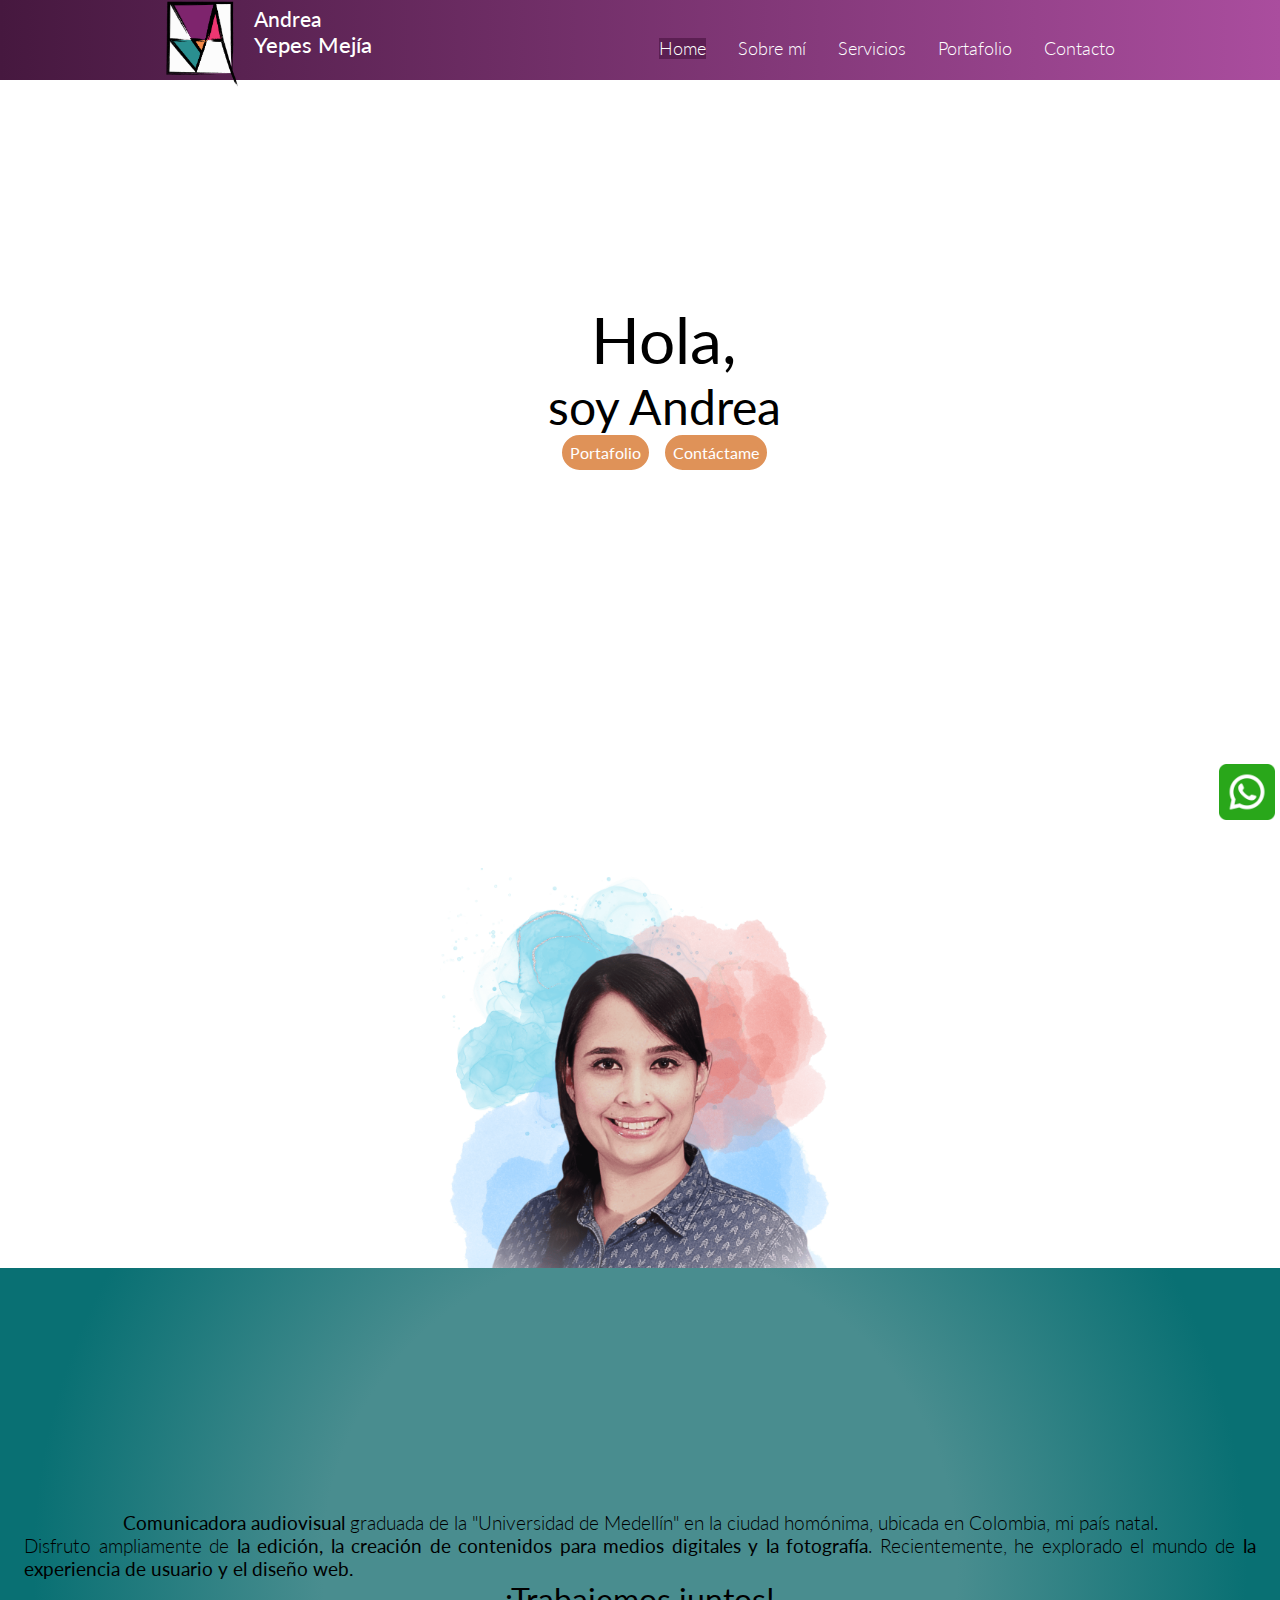
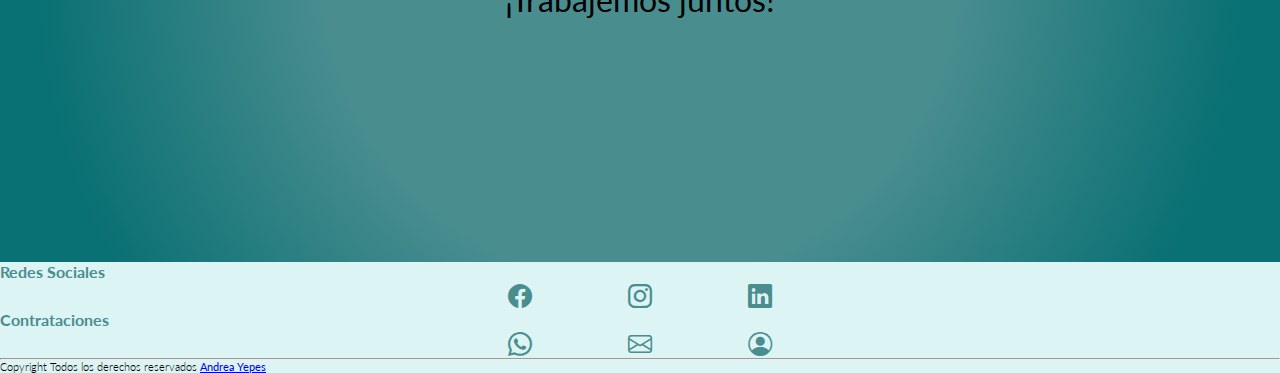
==== index.html @ 9f8c2d32 "12commit Actualización imagenes tarjetas portafolio" ====
<!DOCTYPE html>
<!-- Sitio en español-->
<html lang="es">

<head>
  <meta charset="UTF-8" />
  <meta name="viewport" content="width=device-width, initial-scale=1.0" />

  <title>Inicio</title>
  <!-- Link CSS-->
  <link rel="stylesheet" href="./scss/estilos.css" />
  <!-- Icono pagina-->
  <link rel="shortcut icon" href="./img/logo.png" />
  <!-- Links Boostrap-->
  <link rel="stylesheet" href="https://cdn.jsdelivr.net/npm/bootstrap-icons@1.11.2/font/bootstrap-icons.min.css" />

  <link href="https://cdn.jsdelivr.net/npm/bootstrap@5.3.2/dist/css/bootstrap.min.css" rel="stylesheet"
    integrity="sha384-T3c6CoIi6uLrA9TneNEoa7RxnatzjcDSCmG1MXxSR1GAsXEV/Dwwykc2MPK8M2HN" crossorigin="anonymous" />
</head>

<body>
  <header>
    <nav class="menu">
      <div class="logo-nombre">
        <!-- Logo-->
        <img class="logo-personal" src="./img/logo.png" alt="logo personal" />
        <!-- Nombre-->
        <div class="h1-nombre-header">
          <h1 class="h1-header1">Andrea</h1>
          <h1 class="h1-header2">Yepes Mejía</h1>
        </div>
      </div>

      <!-- Menu-->
      <ul class="menu-items">
        <li class="li-menu active">
          <a class="a-menu" href="index.html">Home</a>
        </li>

        <li class="li-menu">
          <a class="a-menu" href="./pages/sobremi.html">Sobre mí</a>
        </li>

        <li class="li-menu">
          <a class="a-menu" href="./pages/servicios.html">Servicios</a>
        </li>

        <li class="li-menu">
          <a class="a-menu" href="./pages/portafolio.html">Portafolio</a>
        </li>

        <li class="li-menu">
          <a class="a-menu" href="./pages/contacto.html">Contacto</a>
        </li>
      </ul>

      <input type="checkbox" id="menu-hamburguesa">
      <label for="menu-hamburguesa" id= "menu-icon"><i class="bi bi-list"></i>
      </label>

    </nav>
  </header>

  <!-- Main-->
  <main class="main-index">

    <div class="container-fluid">

      <div class="row text-center text-md-center text-lg-center">

        <div class="col columna1 col-sm-12 col-md-4 col-lg-4 col-xl-3">

          <div>
            <h2 class="h2-index1">Hola, </h2>
            <h2 class="h2-index2">soy Andrea</h2>
          </div>
          <div class="botones-index">
            <ul class="ul-botones-index">
              <li class="li-botones-index"><a class="a-boton-index" href="./pages/portafolio.html"
                  target="_blank">Portafolio</a></li>
              <li class="li-botones-index"><a class="a-boton-index" href="./pages/contacto.html"
                  target="_blank">Contáctame</a></li>
            </ul>
          </div>

        </div>

        <div class="col columna2 col-sm-12 col-md-8 col-lg-8 col-xl-5">

          <img class="foto-index" src="./img/andrea_yepes_mejia.png" alt="Foto de mujer" />

        </div>

        <div class="col columna3 col-sm-12 col-md-12 col-lg-12 col-xl-4">

          <p class="p-home p-home1">
            <b>Comunicadora audiovisual</b> graduada de la "Universidad de Medellín" en la ciudad homónima, ubicada en Colombia, mi país natal.
          </p>

          <p class="p-home p-home2">Disfruto ampliamente de <b>la edición, la creación de contenidos para medios digitales y
              la fotografía</b>. Recientemente, he explorado el mundo de  <b>la experiencia de usuario y el diseño web.</b></p>

          <h3 class="h3-index"> ¡Trabajemos juntos!</h3>

        </div>

      </div>

    <!-- Boton whatsapp-->
    </div>
        <a href="https://wa.me/+0573244999186" target="_blank"><img class="icono-whatsapp" src="./img/whatsapp.png" alt=" icono whatsapp">
        </a>
    </div>

  </main>

  <!-- Footer-->
  <footer class="pie">
    <div class="container">
      <div class="row text-center text-md-center text-lg-center">

        <div class=" col-md-6 col-lg-6 col-xl-6 mx-auto mt-4">

          <h5 class="h5-footer">Redes Sociales</h5>

          <ul class="ul-footer">

            <li class="li-footer"><a class="a-footer" href="" target="_blank"><i class="bi bi-facebook"></i></a>
            </li>

            <li class="li-footer"><a class="a-footer" href="" target="_blank"><i class="bi bi-instagram"></i></a>
            </li>

            <li class="li-footer"><a class="a-footer" href="" target="_blank"><i class="bi bi-linkedin"></i></a>
            </li>

          </ul>

        </div>

        <div class="col-md-6 col-lg-6 col-xl-6 mx-auto mt-4">

          <h5 class="h5-footer">Contrataciones</h5>

          <ul class="ul-footer">

            <li class="li-footer"><a class="a-footer" href="" target="_blank"><i class="bi bi-whatsapp"></i></a>
            </li>

            <li class="li-footer"><a class="a-footer" href="" target="_blank"><i class="bi bi-envelope"></i></a>
            </li>

            <li class="li-footer"><a class="a-footer" href="" target="_blank"><i class="bi bi-person-circle"></i></a>
            </li>

          </ul>

        </div>

        <hr class="linea mb-1">

        <div class="text-center mb-2"></div>
        <p class="text-botton">Copyright Todos los derechos reservados
          <a href="#"> <strong class="text-primary"> Andrea Yepes</strong></a>

        </p>

      </div>
  </footer>

  <!-- Link Boostrap-->
  <script src="https://cdn.jsdelivr.net/npm/bootstrap@5.3.2/dist/js/bootstrap.bundle.min.js"
    integrity="sha384-C6RzsynM9kWDrMNeT87bh95OGNyZPhcTNXj1NW7RuBCsyN/o0jlpcV8Qyq46cDfL"
    crossorigin="anonymous"></script>
</body>

</html>
---- scss/estilos.css ----
@import url("https://fonts.googleapis.com/css2?family=Lato:ital,wght@0,100;0,300;0,400;0,900;1,300;1,700&display=swap");
* {
  margin: 0;
  padding: 0;
  box-sizing: border-box;
}

/* font-family: 'Lato', sans-serif; */
.menu {
  background: rgb(70, 24, 63);
  background: linear-gradient(90deg, rgb(70, 24, 63) 0%, rgb(170, 77, 158) 100%);
  height: 80px;
  width: 100vw;
  display: flex;
  align-items: center;
  justify-content: space-around;
}

.logo-nombre {
  display: flex;
  flex-direction: row;
  align-items: flex-start;
  margin-right: 1rem;
  margin-top: 2rem;
}

.logo-personal {
  width: 4.5rem;
  margin-left: 30px;
  margin-top: 1rem;
  margin-bottom: 2.5rem;
}

.h1-nombre-header {
  display: flex;
  flex-direction: column;
  justify-content: flex-start;
}

.h1-header1 {
  font-family: "Lato", sans-serif;
  font-weight: 500;
  font-style: bold;
  font-size: 1.3rem;
  color: rgb(255, 255, 255);
  margin-left: 1rem;
  margin-top: 1.3rem;
}

.h1-header2 {
  font-family: "Lato", sans-serif;
  font-weight: 500;
  font-style: bold;
  font-size: 1.4rem;
  color: rgb(255, 255, 255);
  margin-left: 1rem;
  margin-bottom: 2rem;
}

.menu-items {
  list-style-type: none;
  display: flex;
  flex-direction: row;
  justify-content: right space-around;
  align-items: center;
  gap: 2rem;
  margin-right: 30px;
  margin-top: 1rem;
  position: right;
}

.ul-menu {
  list-style-type: none;
  display: flex;
  flex-direction: row;
  justify-content: right space-around;
  align-items: center;
  gap: 2.5rem;
  margin-right: 0.5rem;
  position: right;
}

.a-menu {
  text-decoration: none;
  text-decoration-line: none;
  color: rgb(255, 255, 255);
  font-family: "Lato", sans-serif;
  font-style: light;
  font-weight: 300;
  font-size: 1.1rem;
}

.a-menu:hover {
  background-color: rgb(208, 134, 198);
}

li.active {
  background-color: rgb(92, 31, 83);
}

#menu-hamburguesa {
  display: none;
}

#menu-icon {
  color: rgb(255, 255, 255);
  font-size: 25px;
  line-height: 80px;
  cursor: pointer;
  display: none;
}

@media (max-width: 830px) {
  .menu {
    height: 75px;
  }
  .logo-personal {
    width: 4rem;
  }
  .h1-header1 {
    font-size: 1.2rem;
  }
  .h1-header2 {
    font-size: 1.2rem;
  }
  .a-menu {
    font-size: 1rem;
  }
}
@media (max-width: 715px) {
  .menu {
    height: 70px;
  }
  .logo-personal {
    width: 3.8rem;
  }
  .h1-header1 {
    font-size: 1rem;
  }
  .h1-header2 {
    font-size: 1rem;
  }
  .a-menu {
    font-size: 0.8rem;
  }
}
@media (max-width: 630px) {
  .menu {
    height: 65px;
  }
  .logo-personal {
    width: 3.5rem;
  }
  .h1-header1 {
    font-size: 0.8rem;
  }
  .h1-header2 {
    font-size: 0.8rem;
  }
  .a-menu {
    font-size: 0.7rem;
  }
}
@media (max-width: 580px) {
  #menu-icon {
    display: block;
  }
  .menu-items {
    position: fixed;
    width: 100vw;
    height: 100vw;
    text-align: center;
    flex-direction: column;
    background: rgb(208, 134, 198);
    top: 70px;
    gap: 1rem;
    margin-right: 0rem;
    margin-top: 0rem;
    position: center;
    left: -110%;
  }
  #menu-hamburguesa:checked + .menu-items {
    left: 0;
  }
  .li-menu {
    display: block;
    margin-top: 5px;
  }
  .a-menu {
    font-size: 1rem;
  }
  .menu {
    height: 70px;
  }
  .h1-header1 {
    font-size: 1.1rem;
  }
  .h1-header2 {
    font-size: 1.1rem;
  }
}
.main-index {
  min-height: 66vh;
}

.col {
  min-height: 66vh;
}

.columna1 {
  padding-left: 3rem;
  display: flex;
  flex-direction: column;
  justify-content: center;
  align-items: center;
}

.h2-index1 {
  font-family: "Lato", sans-serif;
  font-weight: 400;
  font-style: normal;
  font-size: 4rem;
  text-align: center;
  color: rgb(0, 0, 0);
  padding-top: 1rem;
}

.h2-index2 {
  font-family: "Lato", sans-serif;
  font-weight: 400;
  font-style: normal;
  font-size: 3rem;
  text-align: center;
  color: rgb(0, 0, 0);
}

.botones-index {
  display: flex;
  justify-content: center;
  align-items: center;
}

.ul-botones-index {
  list-style-type: none;
  display: flex;
  flex-direction: row;
  gap: 1rem;
}

.li-botones-index {
  font-family: "Lato", sans-serif;
  font-style: normal;
  font-weight: 400;
  font-size: 1rem;
  background-color: rgb(223, 146, 88);
  border: 0.5rem solid rgb(223, 146, 88);
  border-radius: 2rem;
}

.a-boton-index {
  text-decoration: none;
  text-decoration-line: none;
  color: rgb(255, 255, 255);
}

.columna2 {
  display: flex;
  flex-direction: column;
  align-items: center;
  justify-content: flex-end;
}

.foto-index {
  width: 25rem;
}

.columna3 {
  background: rgb(73, 141, 143);
  background: radial-gradient(circle, rgb(73, 141, 143) 45%, rgb(9, 112, 115) 86%);
  display: flex;
  flex-direction: column;
  align-items: center;
  justify-content: center;
}

.p-home {
  font-family: "Lato", sans-serif;
  font-weight: 300;
  font-style: light;
  font-size: 1.2rem;
  text-align: justify;
  padding-left: 1.5rem;
  padding-right: 1.5rem;
}

.p-home1 {
  padding-top: 0.8rem;
}

.h3-index {
  font-family: "Lato", sans-serif;
  font-weight: 400;
  font-style: normal;
  font-size: 2rem;
  color: rgb(0, 0, 0);
  padding-bottom: 0.8rem;
}

.sobremi-wrapper {
  min-height: 66vh;
}
.sobremi-wrapper .foto-titulo {
  padding-top: 1rem;
  display: flex;
  flex-direction: column;
  justify-content: flex-end;
  align-items: center;
}
.sobremi-wrapper .foto-titulo img {
  min-width: 40vh;
  max-width: 60vh;
}
.sobremi-wrapper .foto-titulo h1 {
  font-family: "Lato", sans-serif;
  font-weight: 400;
  font-style: bold;
  font-size: 2.5rem;
  text-align: left;
  padding-bottom: 4rem;
}
.sobremi-wrapper .texto {
  padding: 3rem;
  background: rgb(231, 166, 189);
  background: linear-gradient(0deg, rgb(231, 166, 189) 0%, rgb(240, 208, 219) 40%);
  text-align: justify;
  font-family: "Lato", sans-serif;
  font-weight: 300;
  font-style: light;
  font-size: 1rem;
  text-align: justify;
}
.sobremi-wrapper .texto h3 {
  font-size: 1.1rem;
}

@media (min-width: 932px) {
  .sobremi-wrapper {
    display: grid;
    grid-template-columns: 1fr 2fr;
  }
}
.cards-servicios {
  padding: 2rem;
  background: rgb(223, 146, 88);
  background: linear-gradient(0deg, rgb(223, 146, 88) 68%, rgb(228, 192, 129) 100%);
}
.cards-servicios .card {
  min-height: 750px;
}
.cards-servicios .card .card-title {
  font-family: "Lato", sans-serif;
  font-weight: 700;
  font-style: bold;
  font-size: 1.3rem;
}
.cards-servicios .card .card-text {
  font-family: "Lato", sans-serif;
  font-weight: 300;
  font-style: light;
  font-size: 1.1rem;
}

.galeria-wrapper {
  margin: 2rem;
}
.galeria-wrapper .card {
  font-family: "Lato", sans-serif;
  margin: 0.5rem;
  min-height: 550px;
}
.galeria-wrapper .card .card-title {
  font-family: "Lato", sans-serif;
  font-weight: 700;
  font-style: bold;
  font-size: 1.3rem;
  color: rgb(255, 255, 255);
}
.galeria-wrapper .card .card-text {
  font-family: "Lato", sans-serif;
  font-weight: 300;
  font-style: light;
  font-size: 1rem;
  color: rgb(255, 255, 255);
}
.galeria-wrapper .card-edicion {
  background-color: rgb(9, 112, 115);
}
.galeria-wrapper .card-Foto {
  background-color: rgb(219, 72, 115);
}
.galeria-wrapper .card-diseno {
  background-color: rgb(223, 146, 88);
}

.contacto-wrapper {
  background-color: rgb(255, 255, 255);
  font-family: "Lato", sans-serif;
  max-width: 2000px;
  margin: auto;
}
.contacto-wrapper .h3-contacto {
  font-family: "Lato", sans-serif;
  font-weight: 400;
  font-style: normal;
  font-size: 2rem;
  text-align: left;
}
.contacto-wrapper .h4-contacto {
  font-family: "Lato", sans-serif;
  font-weight: 300;
  font-style: light;
  font-size: 1rem;
  margin: 0.5;
  text-align: left;
}
.contacto-wrapper .contacto-formulario {
  background: rgb(223, 146, 88);
  background: linear-gradient(0deg, rgb(223, 146, 88) 68%, rgb(228, 192, 129) 100%);
  padding: 2rem;
  margin: 0;
}
.contacto-wrapper .contacto-formulario label {
  font-family: "Lato", sans-serif;
  font-weight: 400;
  font-style: bold;
  font-size: 1rem;
  padding: 0.3rem;
}
.contacto-wrapper .contacto-formulario .info {
  font-family: "Lato", sans-serif;
  font-weight: 400;
  font-style: bold;
  font-size: 1rem;
  width: 100%;
  padding: 0.3rem;
}
.contacto-wrapper .contacto-formulario textarea {
  font-family: "Lato", sans-serif;
  font-weight: 300;
  font-style: light;
  font-size: 1rem;
  width: 100%;
  padding: 0.3rem;
}
.contacto-wrapper .contacto-formulario button {
  margin-top: 1rem;
}
.contacto-wrapper .contacto-informacion {
  background-color: rgb(255, 255, 255);
  padding: 2rem;
  display: flex;
  flex-direction: column;
  justify-content: center;
  align-items: center;
}
.contacto-wrapper .contacto-informacion ul {
  list-style-type: none;
}
.contacto-wrapper .contacto-informacion li {
  padding: 0.5rem;
}
.contacto-wrapper .contacto-informacion i {
  font-family: "Lato", sans-serif;
  font-weight: 400;
  font-style: bold;
  font-size: 1.2rem;
}

@media (min-width: 932px) {
  .contacto-wrapper {
    display: grid;
    grid-template-columns: 2fr 1fr;
  }
}
.icono-whatsapp {
  width: 3.5rem;
  position: fixed;
  bottom: 5rem;
  right: 0.3rem;
}
@media (max-width: 768px) {
  .icono-whatsapp {
    width: 2.5rem;
  }
}

.pie {
  background-color: rgb(220, 244, 244);
}

.h5-footer {
  font-family: "Lato", sans-serif;
  font-weight: 700;
  font-style: bold;
  font-size: 1rem;
  color: rgb(73, 141, 143);
}

.ul-footer {
  list-style-type: none;
  display: flex;
  flex-direction: row;
  justify-content: center;
}

.a-footer {
  list-style-type: none;
  text-decoration: none;
  text-decoration-line: none;
  font-family: "Lato", sans-serif;
  font-weight: 300;
  font-style: light;
  font-size: 1.5rem;
  color: rgb(73, 141, 143);
  margin: 3rem;
}

.linea {
  color: rgb(9, 112, 115);
  width: 100 vw;
}

.text-botton {
  font-family: "Lato", sans-serif;
  font-weight: 300;
  font-style: light;
  font-size: 0.7rem;
}/*# sourceMappingURL=estilos.css.map */
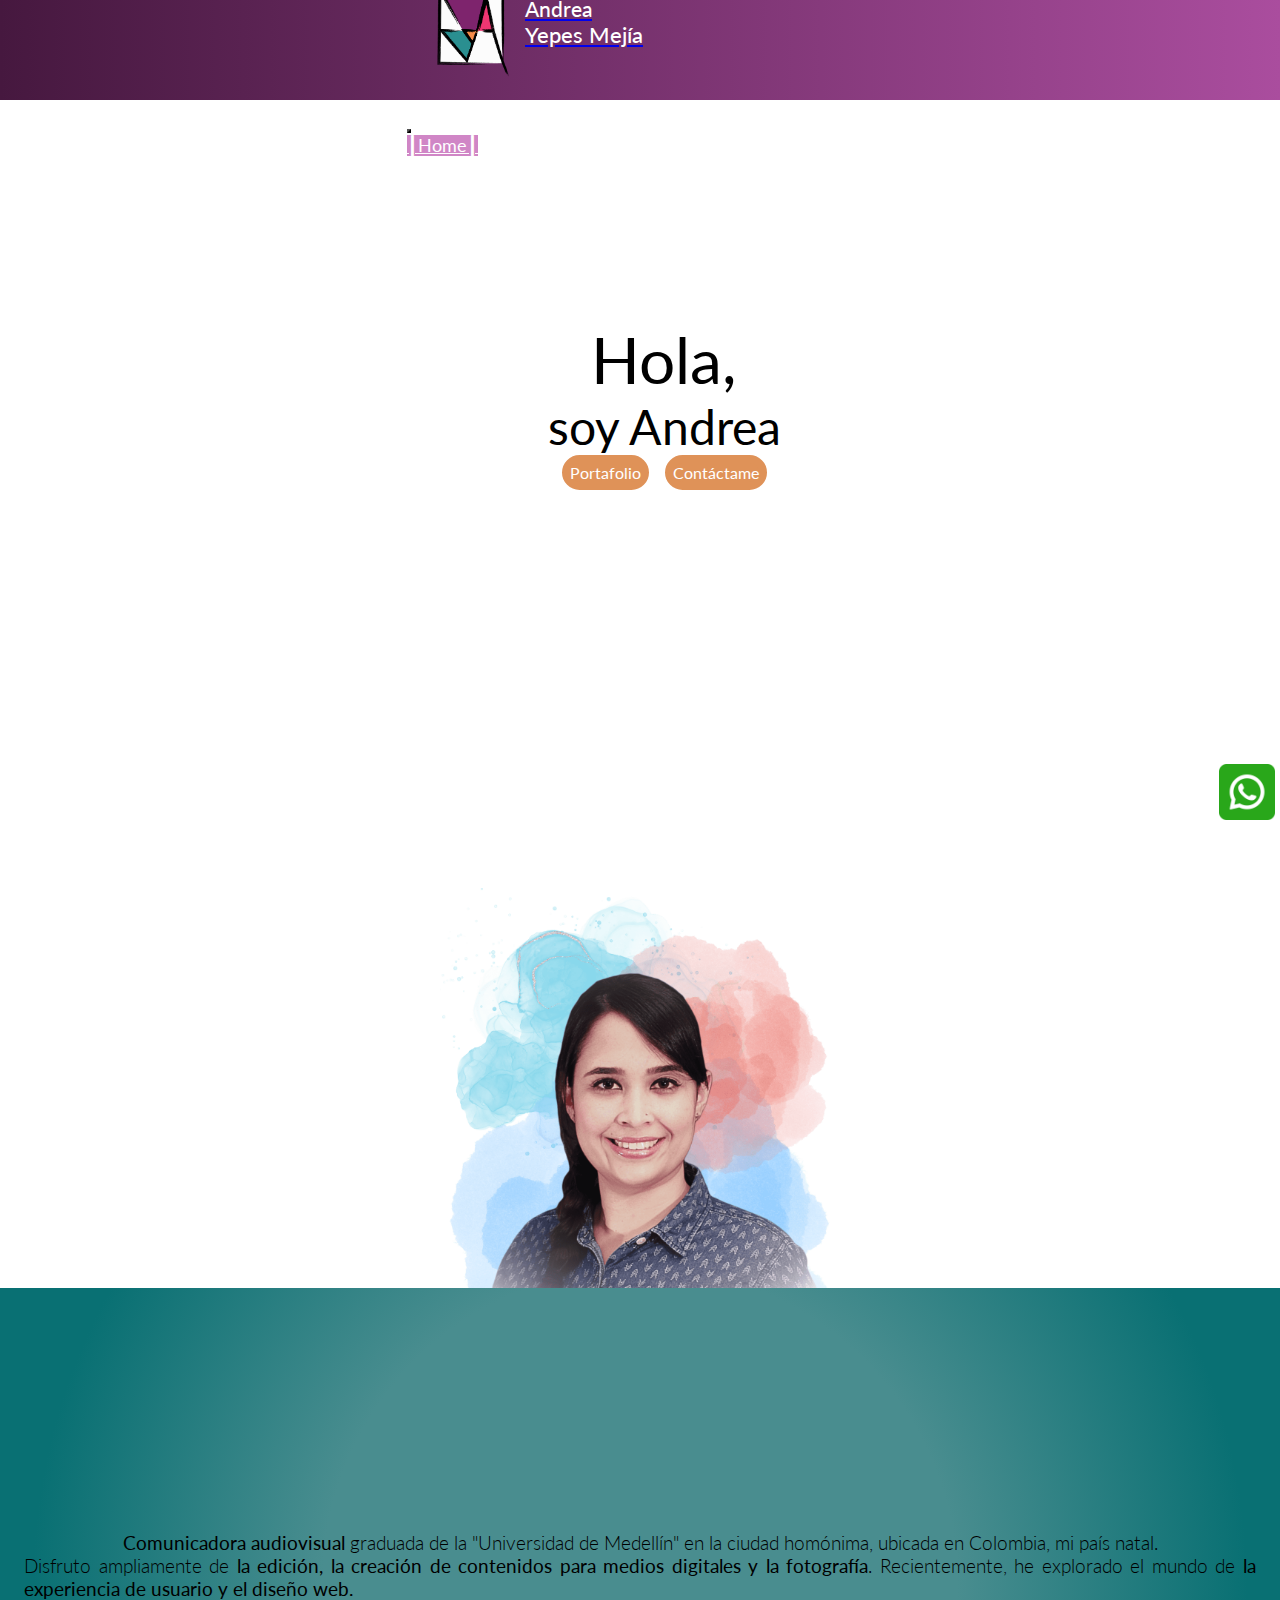
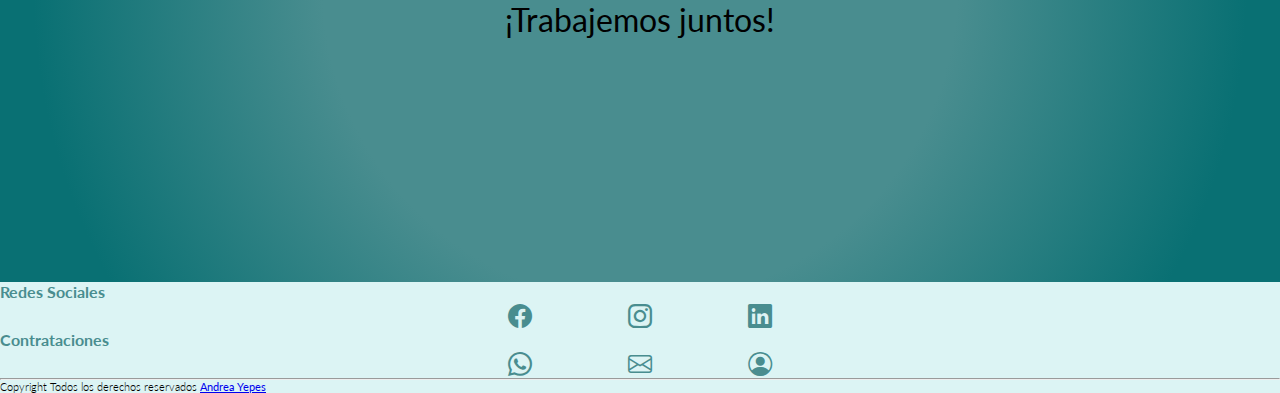
==== commit 0f7148af: "22commit navbar bootstrap" ====
--- a/index.html
+++ b/index.html
@@ -6,7 +6,12 @@
   <meta charset="UTF-8" />
   <meta name="viewport" content="width=device-width, initial-scale=1.0" />
 
-  <title>Inicio</title>
+  <meta name="description"
+    content="Explora mi trabajo como comunicadora audiovisual, donde la creatividad se fusiona con la actualización constante de conocimientos y las tendencias del mercado. Descubre proyectos vibrantes que reflejan mi dedicación a la excelencia en el mundo audiovisual.">
+  <meta name="keywords"
+    content="comunicadora audiovisual,portafolio creativo, fotografía, diseño web, community manager, proyectos audiovisuales, colaboración creativa, servicio profesional, narración visual, excelencia creativa, edición de video remota">
+
+  <title>Andrea Yepes┃Inicio</title>
   <!-- Link CSS-->
   <link rel="stylesheet" href="./scss/estilos.css" />
   <!-- Icono pagina-->
@@ -16,48 +21,40 @@
 
   <link href="https://cdn.jsdelivr.net/npm/bootstrap@5.3.2/dist/css/bootstrap.min.css" rel="stylesheet"
     integrity="sha384-T3c6CoIi6uLrA9TneNEoa7RxnatzjcDSCmG1MXxSR1GAsXEV/Dwwykc2MPK8M2HN" crossorigin="anonymous" />
+  <!-- Links Animate-->
+  <link rel="stylesheet" href="https://cdn.jsdelivr.net/npm/animate.css@4.1.1/animate.min.css">
+
 </head>
 
 <body>
   <header>
-    <nav class="menu">
-      <div class="logo-nombre">
-        <!-- Logo-->
-        <img class="logo-personal" src="./img/logo.png" alt="logo personal" />
-        <!-- Nombre-->
-        <div class="h1-nombre-header">
-          <h1 class="h1-header1">Andrea</h1>
-          <h1 class="h1-header2">Yepes Mejía</h1>
+    <!-- Barra-->
+    <nav class="menu navbar navbar-expand-lg">
+       <div class="container-fluid">
+        <a class="navbar-brand" href="./index.html">
+          <div class="logo-nombre">
+            <!-- Logo-->
+            <img class="logo-personal" src="./img/logo.png" alt="logo de Andrea Yepes" />
+            <!-- Nombre-->
+            <div class="h1-nombre-header">
+              <h1 class="h1-header1">Andrea</h1>
+              <h1 class="h1-header2">Yepes Mejía</h1>
+            </div>
+          </div>
+        </a>
+        <button class="navbar-toggler" type="button" data-bs-toggle="collapse" data-bs-target="#navbarNavAltMarkup" aria-controls="navbarNavAltMarkup" aria-expanded="false" aria-label="Toggle navigation">
+          <span class="navbar-toggler-icon"></span>
+        </button>
+        <div class="collapse navbar-collapse" id="navbarNavAltMarkup">
+          <div class="navbar-nav mx-auto">
+            <a class="nav-link active" aria-current="page" href="./index.html">┃Home┃</a>
+            <a class="nav-link" href="./pages/sobremi.html">┃Sobre mí┃</a>
+            <a class="nav-link" href="./pages/servicios.html">┃Servicios┃</a>
+            <a class="nav-link" href="./pages/portafolio.html">┃Portafolio┃</a>
+            <a class="nav-link" href="./pages/contacto.html">┃Contacto┃</a>
+          </div>
         </div>
       </div>
-
-      <!-- Menu-->
-      <ul class="menu-items">
-        <li class="li-menu active">
-          <a class="a-menu" href="index.html">Home</a>
-        </li>
-
-        <li class="li-menu">
-          <a class="a-menu" href="./pages/sobremi.html">Sobre mí</a>
-        </li>
-
-        <li class="li-menu">
-          <a class="a-menu" href="./pages/servicios.html">Servicios</a>
-        </li>
-
-        <li class="li-menu">
-          <a class="a-menu" href="./pages/portafolio.html">Portafolio</a>
-        </li>
-
-        <li class="li-menu">
-          <a class="a-menu" href="./pages/contacto.html">Contacto</a>
-        </li>
-      </ul>
-
-      <input type="checkbox" id="menu-hamburguesa">
-      <label for="menu-hamburguesa" id= "menu-icon"><i class="bi bi-list"></i>
-      </label>
-
     </nav>
   </header>
 
@@ -70,11 +67,11 @@
 
         <div class="col columna1 col-sm-12 col-md-4 col-lg-4 col-xl-3">
 
-          <div>
+          <div class="animate__animated animate__flipInX ">
             <h2 class="h2-index1">Hola, </h2>
             <h2 class="h2-index2">soy Andrea</h2>
           </div>
-          <div class="botones-index">
+          <div class="botones-index animate__animated animate__flipInX ">
             <ul class="ul-botones-index">
               <li class="li-botones-index"><a class="a-boton-index" href="./pages/portafolio.html"
                   target="_blank">Portafolio</a></li>
@@ -87,18 +84,21 @@
 
         <div class="col columna2 col-sm-12 col-md-8 col-lg-8 col-xl-5">
 
-          <img class="foto-index" src="./img/andrea_yepes_mejia.png" alt="Foto de mujer" />
+          <img class="foto-index" src="./img/andrea_yepes_mejia.png" alt="Foto de perfil de Andrea Yepes" />
 
         </div>
 
         <div class="col columna3 col-sm-12 col-md-12 col-lg-12 col-xl-4">
 
           <p class="p-home p-home1">
-            <b>Comunicadora audiovisual</b> graduada de la "Universidad de Medellín" en la ciudad homónima, ubicada en Colombia, mi país natal.
+            <b>Comunicadora audiovisual</b> graduada de la "Universidad de Medellín" en la ciudad homónima, ubicada en
+            Colombia, mi país natal.
           </p>
 
-          <p class="p-home p-home2">Disfruto ampliamente de <b>la edición, la creación de contenidos para medios digitales y
-              la fotografía</b>. Recientemente, he explorado el mundo de  <b>la experiencia de usuario y el diseño web.</b></p>
+          <p class="p-home p-home2">Disfruto ampliamente de <b>la edición, la creación de contenidos para medios
+              digitales y
+              la fotografía</b>. Recientemente, he explorado el mundo de <b>la experiencia de usuario y el diseño
+              web.</b></p>
 
           <h3 class="h3-index"> ¡Trabajemos juntos!</h3>
 
@@ -106,10 +106,11 @@
 
       </div>
 
-    <!-- Boton whatsapp-->
+      <!-- Boton whatsapp-->
     </div>
-        <a href="https://wa.me/+0573244999186" target="_blank"><img class="icono-whatsapp" src="./img/whatsapp.png" alt=" icono whatsapp">
-        </a>
+    <a href="https://wa.me/+0573244999186" target="_blank"><img class="icono-whatsapp" src="./img/whatsapp.png"
+        alt=" icono whatsapp">
+    </a>
     </div>
 
   </main>
@@ -121,17 +122,22 @@
 
         <div class=" col-md-6 col-lg-6 col-xl-6 mx-auto mt-4">
 
+          <!-- No todos los links de redes sociales  llevan a perfil de la autora por falta de actualización-->
+
           <h5 class="h5-footer">Redes Sociales</h5>
 
           <ul class="ul-footer">
 
-            <li class="li-footer"><a class="a-footer" href="" target="_blank"><i class="bi bi-facebook"></i></a>
+            <li class="li-footer"><a class="a-footer" href="https://www.facebook.com/andrea_yepes/" target="_blank"
+                aria-label="icono link a facebook"><i class="bi bi-facebook"></i></a>
             </li>
 
-            <li class="li-footer"><a class="a-footer" href="" target="_blank"><i class="bi bi-instagram"></i></a>
+            <li class="li-footer"><a class="a-footer" href="https://www.instagram.com/andre_yepes/" target="_blank"
+                aria-label="icono link a instagram"><i class="bi bi-instagram"></i></a>
             </li>
 
-            <li class="li-footer"><a class="a-footer" href="" target="_blank"><i class="bi bi-linkedin"></i></a>
+            <li class="li-footer"><a class="a-footer" href="https://www.linkedin.com" target="_blank"
+                aria-label="icono link a Linbkedin"><i class="bi bi-linkedin"></i></a>
             </li>
 
           </ul>
@@ -144,13 +150,16 @@
 
           <ul class="ul-footer">
 
-            <li class="li-footer"><a class="a-footer" href="" target="_blank"><i class="bi bi-whatsapp"></i></a>
+            <li class="li-footer"><a class="a-footer" href="https://wa.me/+0573244999186" target="_blank"
+                aria-label="icono link a whatsapp"><i class="bi bi-whatsapp"></i></a>
             </li>
 
-            <li class="li-footer"><a class="a-footer" href="" target="_blank"><i class="bi bi-envelope"></i></a>
+            <li class="li-footer"><a class="a-footer" href="https://mail.google.com" target="_blank"
+                aria-label="icono link a correo"><i class="bi bi-envelope"></i></a>
             </li>
 
-            <li class="li-footer"><a class="a-footer" href="" target="_blank"><i class="bi bi-person-circle"></i></a>
+            <li class="li-footer"><a class="a-footer" href="./pages/contacto.html"
+                aria-label="icono link a pagina contacto"><i class="bi bi-person-circle"></i></a>
             </li>
 
           </ul>
--- a/scss/estilos.css
+++ b/scss/estilos.css
@@ -9,8 +9,7 @@
 .menu {
   background: rgb(70, 24, 63);
   background: linear-gradient(90deg, rgb(70, 24, 63) 0%, rgb(170, 77, 158) 100%);
-  height: 80px;
-  width: 100vw;
+  height: 100px;
   display: flex;
   align-items: center;
   justify-content: space-around;
@@ -57,146 +56,29 @@
   margin-bottom: 2rem;
 }
 
-.menu-items {
-  list-style-type: none;
-  display: flex;
-  flex-direction: row;
-  justify-content: right space-around;
-  align-items: center;
-  gap: 2rem;
-  margin-right: 30px;
-  margin-top: 1rem;
-  position: right;
-}
-
-.ul-menu {
-  list-style-type: none;
-  display: flex;
-  flex-direction: row;
-  justify-content: right space-around;
-  align-items: center;
-  gap: 2.5rem;
-  margin-right: 0.5rem;
-  position: right;
-}
-
-.a-menu {
-  text-decoration: none;
-  text-decoration-line: none;
-  color: rgb(255, 255, 255);
-  font-family: "Lato", sans-serif;
-  font-style: light;
-  font-weight: 300;
+.navbar {
+  background-color: none !important;
+}
+.navbar .active {
+  background-color: rgb(208, 134, 198);
+}
+.navbar .nav-link {
+  color: rgb(255, 255, 255);
+  font-family: "Lato", sans-serif;
+  font-style: light;
+  font-weight: 400;
   font-size: 1.1rem;
 }
-
-.a-menu:hover {
-  background-color: rgb(208, 134, 198);
-}
-
-li.active {
-  background-color: rgb(92, 31, 83);
-}
-
-#menu-hamburguesa {
-  display: none;
-}
-
-#menu-icon {
-  color: rgb(255, 255, 255);
-  font-size: 25px;
-  line-height: 80px;
-  cursor: pointer;
-  display: none;
-}
-
-@media (max-width: 830px) {
+.navbar .nav-link:hover {
+  background-color: rgb(240, 208, 219);
+}
+.navbar .navbar-toggler {
+  background-color: rgb(255, 255, 255);
+}
+
+@media (max-width: 988px) {
   .menu {
-    height: 75px;
-  }
-  .logo-personal {
-    width: 4rem;
-  }
-  .h1-header1 {
-    font-size: 1.2rem;
-  }
-  .h1-header2 {
-    font-size: 1.2rem;
-  }
-  .a-menu {
-    font-size: 1rem;
-  }
-}
-@media (max-width: 715px) {
-  .menu {
-    height: 70px;
-  }
-  .logo-personal {
-    width: 3.8rem;
-  }
-  .h1-header1 {
-    font-size: 1rem;
-  }
-  .h1-header2 {
-    font-size: 1rem;
-  }
-  .a-menu {
-    font-size: 0.8rem;
-  }
-}
-@media (max-width: 630px) {
-  .menu {
-    height: 65px;
-  }
-  .logo-personal {
-    width: 3.5rem;
-  }
-  .h1-header1 {
-    font-size: 0.8rem;
-  }
-  .h1-header2 {
-    font-size: 0.8rem;
-  }
-  .a-menu {
-    font-size: 0.7rem;
-  }
-}
-@media (max-width: 580px) {
-  #menu-icon {
-    display: block;
-  }
-  .menu-items {
-    position: fixed;
-    width: 100vw;
-    height: 100vw;
-    text-align: center;
-    flex-direction: column;
-    background: rgb(208, 134, 198);
-    top: 70px;
-    gap: 1rem;
-    margin-right: 0rem;
-    margin-top: 0rem;
-    position: center;
-    left: -110%;
-  }
-  #menu-hamburguesa:checked + .menu-items {
-    left: 0;
-  }
-  .li-menu {
-    display: block;
-    margin-top: 5px;
-  }
-  .a-menu {
-    font-size: 1rem;
-  }
-  .menu {
-    height: 70px;
-  }
-  .h1-header1 {
-    font-size: 1.1rem;
-  }
-  .h1-header2 {
-    font-size: 1.1rem;
+    height: auto;
   }
 }
 .main-index {
@@ -306,6 +188,21 @@
   padding-bottom: 0.8rem;
 }
 
+.animacion1 {
+  animation: swing-in-top-bck 0.3s cubic-bezier(0.175, 0.885, 0.32, 1.275) 0.5s both;
+}
+@keyframes swing-in-top-bck {
+  0% {
+    transform: rotateX(70deg);
+    transform-origin: top;
+    opacity: 0;
+  }
+  100% {
+    transform: rotateX(0deg);
+    transform-origin: top;
+    opacity: 1;
+  }
+}
 .sobremi-wrapper {
   min-height: 66vh;
 }
@@ -356,6 +253,10 @@
 }
 .cards-servicios .card {
   min-height: 750px;
+  transition: all 300ms ease;
+}
+.cards-servicios .card .card-img-top {
+  width: 100%;
 }
 .cards-servicios .card .card-title {
   font-family: "Lato", sans-serif;
@@ -368,6 +269,10 @@
   font-weight: 300;
   font-style: light;
   font-size: 1.1rem;
+}
+.cards-servicios .card:hover {
+  transform: scale(1.04);
+  box-shadow: 1px 1px 5px rgb(0, 0, 0);
 }
 
 .galeria-wrapper {
@@ -376,7 +281,8 @@
 .galeria-wrapper .card {
   font-family: "Lato", sans-serif;
   margin: 0.5rem;
-  min-height: 550px;
+  min-height: 600px;
+  transition: all 300ms ease;
 }
 .galeria-wrapper .card .card-title {
   font-family: "Lato", sans-serif;
@@ -391,6 +297,9 @@
   font-style: light;
   font-size: 1rem;
   color: rgb(255, 255, 255);
+}
+.galeria-wrapper .card .card-Foto {
+  width: 100%;
 }
 .galeria-wrapper .card-edicion {
   background-color: rgb(9, 112, 115);
@@ -400,6 +309,10 @@
 }
 .galeria-wrapper .card-diseno {
   background-color: rgb(223, 146, 88);
+}
+.galeria-wrapper .card:hover {
+  transform: scale(1.03);
+  box-shadow: 1px 1px 5px rgb(0, 0, 0);
 }
 
 .contacto-wrapper {
